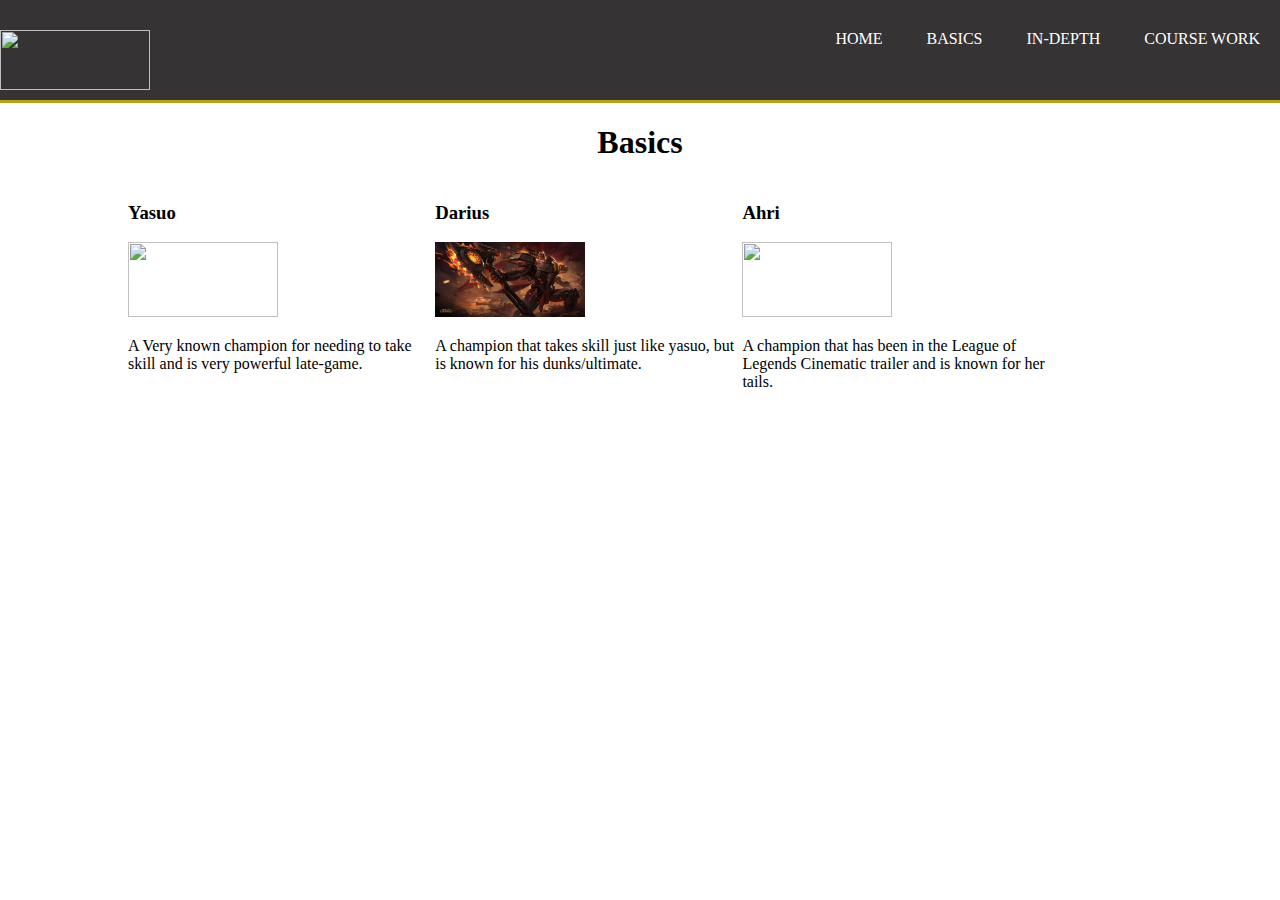
==== basics.html @ 6808c520 "Add files via upload" ====
<!DOCTYPE html>
<html>
    <head>
        <meta charset="utf-8">
        <meta name="viewport" content="width=device-width">
        <meta name="author" content="Cameron Isidoro">
        <title>Summoner's Guide | Welcome</title>
         <link rel="stylesheet" type="text/css" href="basicssheet.css">
    </head>
    <body>
        <header>
            <div class="conintainer">
             <div id="branding">
                 <a href="index.html"><img src="lolpic.png" height=60 width=150></a>
                </div>   
                <nav>
                <ul>
                    <li><a href="index.html">Home</a></li>    
                    <li><a href="basics.html">basics</a></li>
                    <li><a href="items.html">In-Depth</a></li>
                    <li><a href="coursework.html">Course Work</a></li>
                </ul>    
                </nav>
            </div>    
        </header>
        <h1 align="center">Basics</h1>
            <section id="boxes">
        <div class="container">
            <div class="box">
            
            <h3>Yasuo</h3>
            <img src="./images/yas.jpg" width="150" height="75">
            <p>A Very known champion for needing to take skill and is very powerful late-game.</p>
              </div>
           <div class="box">
            <h3>Darius</h3>
            <img src="./images/darius.jpg" width="150" height="75">            
            <p>A champion that takes skill just like yasuo, but is known for his dunks/ultimate.</p>
              </div>
              <div class="box">
            <h3 align=>Ahri</h3>
            <img src="./images/Ahri_7.jpg" width="150" height="75" >            
            <p>A champion that has been in the League of Legends Cinematic trailer and is known for her tails.</p>
              </div>
            <div>
            </div>
        </secton>
---- basicssheet.css ----
body{
    
    font: 15px/1.5 Arial,Helvetica, sans-serif
    padding:0;
    margin:0;
    background-color:white;

/*   Global */ 
}
.container{
    width:80%;
    margin:auto;
    overflow:hidden;
}
header ul{
    margin:0;
    padding:0;
/* Header */
}
    
header{
    background:#353333;
    color:black;
    padding-top:30px;
    min-height:70px;
    border-bottom:#bca012 3px solid;
}

header a{
    color:white;
    text-decoration: none;
    text-transform: uppercase;
    font-size:16px;
}

header li{
    display:inline;
    padding: 0 20px 0 20px;
}


header #branding{
    float: left;
}

header nav{
    float: right;
}
/* Boxes */
#boxes{
    margin-top:top;
}

#boxes .box{
   float:left;
    padding:5; 
    width:30%;
    
}
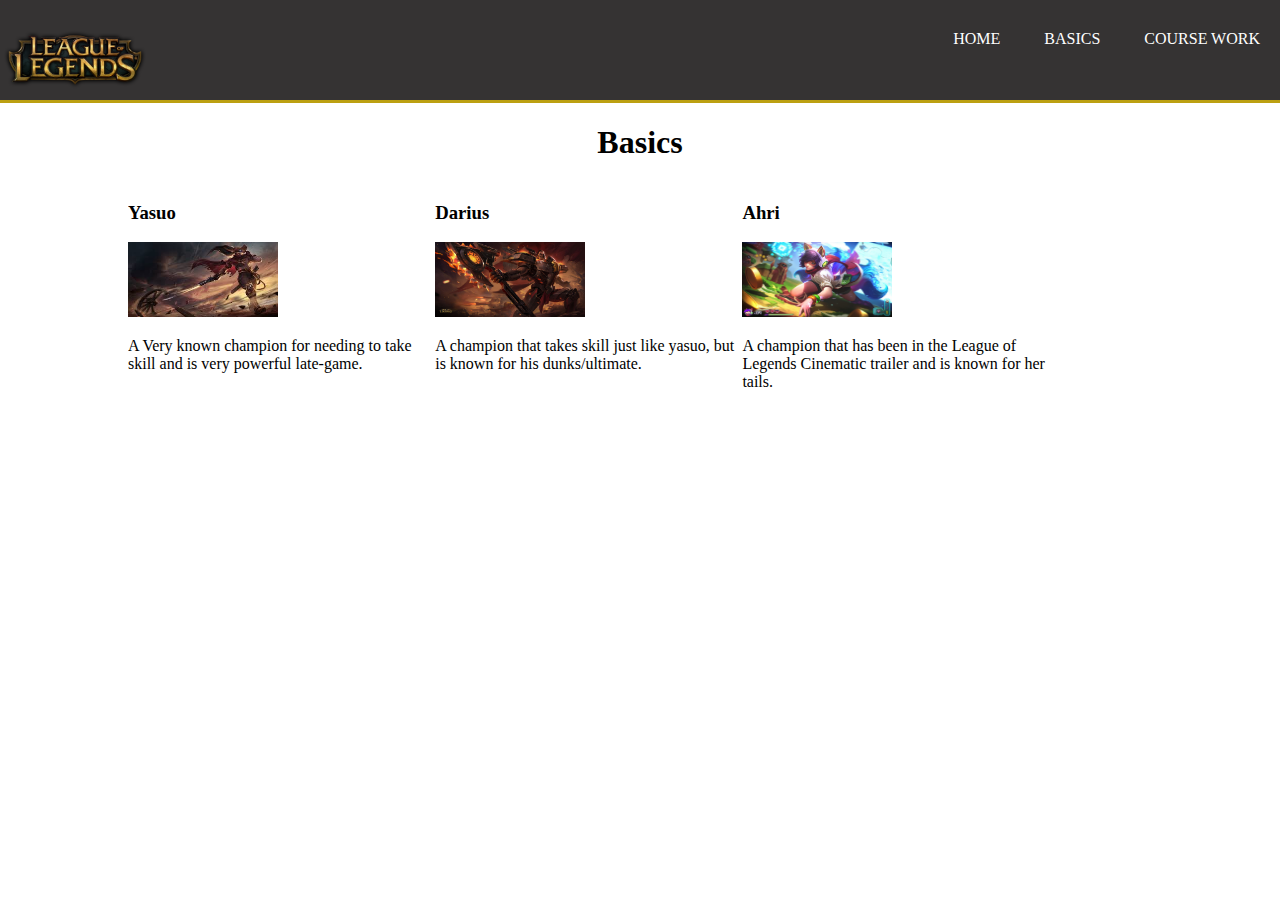
==== commit 6d4e069c: "pp" ====
--- a/basics.html
+++ b/basics.html
@@ -17,7 +17,6 @@
                 <ul>
                     <li><a href="index.html">Home</a></li>    
                     <li><a href="basics.html">basics</a></li>
-                    <li><a href="items.html">In-Depth</a></li>
                     <li><a href="coursework.html">Course Work</a></li>
                 </ul>    
                 </nav>
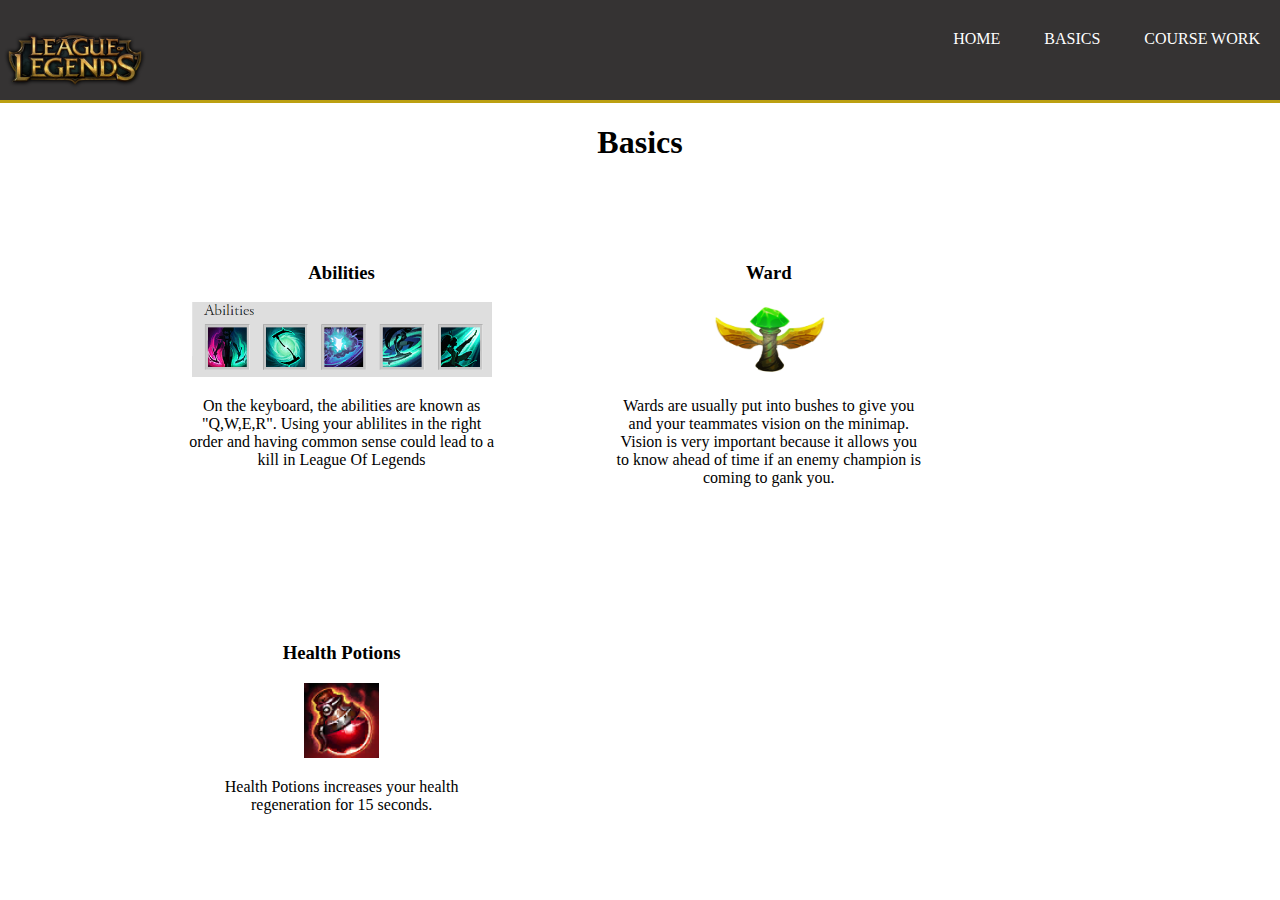
==== commit 52042d32: "devin is gay" ====
--- a/basics.html
+++ b/basics.html
@@ -27,20 +27,18 @@
         <div class="container">
             <div class="box">
             
-            <h3>Yasuo</h3>
-            <img src="./images/yas.jpg" width="150" height="75">
-            <p>A Very known champion for needing to take skill and is very powerful late-game.</p>
+            <h3>Abilities</h3>
+            <img src="./easy/akali.PNG" width="300" height="75">
+            <p>On the keyboard, the abilities are known as "Q,W,E,R". Using your ablilites in the right order and having common sense could lead to a kill in League Of Legends</p>
               </div>
            <div class="box">
-            <h3>Darius</h3>
-            <img src="./images/darius.jpg" width="150" height="75">            
-            <p>A champion that takes skill just like yasuo, but is known for his dunks/ultimate.</p>
+            <h3>Ward</h3>
+            <img src="./easy/ward.png" width="120" height="75">            
+            <p>Wards are usually put into bushes to give you and your teammates vision on the minimap. Vision is very important because it allows you to know ahead of time if an enemy champion is coming to gank you.</p>
               </div>
               <div class="box">
-            <h3 align=>Ahri</h3>
-            <img src="./images/Ahri_7.jpg" width="150" height="75" >            
-            <p>A champion that has been in the League of Legends Cinematic trailer and is known for her tails.</p>
-              </div>
-            <div>
+            <h3>Health Potions</h3>
+            <img src="./easy/healthpot.png" width="75" height="75" >            
+            <p>Health Potions increases your health regeneration for 15 seconds.</p>
             </div>
-        </secton>+        </section>--- a/basicssheet.css
+++ b/basicssheet.css
@@ -1,11 +1,13 @@
 body{
     
     font: 15px/1.5 Arial,Helvetica, sans-serif
-    padding:0;
+    padding:10px;
     margin:0;
     background-color:white;
+}
 
-/*   Global */ 
+p{
+    padding: 20;
 }
 .container{
     width:80%;
@@ -46,14 +48,16 @@
 header nav{
     float: right;
 }
-/* Boxes */
+
 #boxes{
-    margin-top:top;
+    margin-top:10px;
 }
-
 #boxes .box{
-   float:left;
-    padding:5; 
-    width:30%;
-    
-}+float:left;
+padding: 60px; 
+width:30%;
+text-align: center
+}
+#boxes{
+    margin-top:10px;
+}
